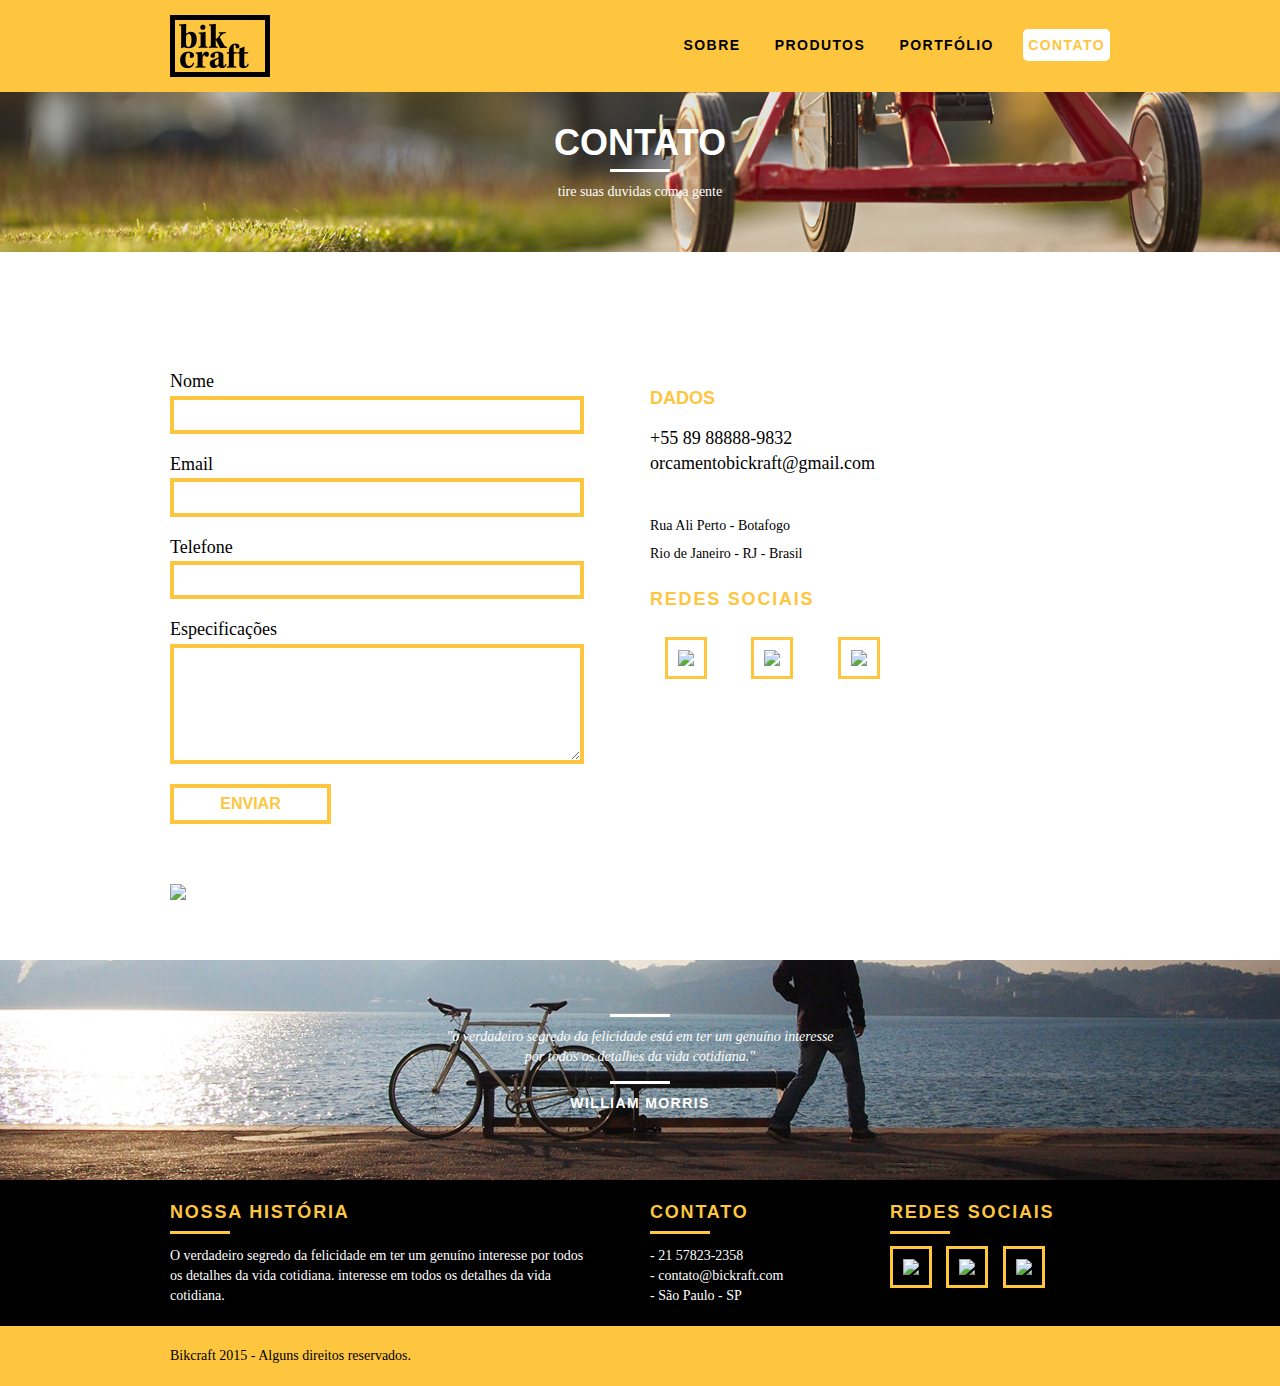
==== contatos.html @ dabd2781 "Página de contatos finalizada" ====
<!DOCTYPE html>
<html lang="pt-br">
<head>
    <meta charset="UTF-8">
    <meta http-equiv="X-UA-Compatible" content="IE=edge">
    <meta name="viewport" content="width=device-width, initial-scale=1.0">
    <link rel="stylesheet" href="css/normalize.css">
    <link rel="stylesheet" href="css/reset.css"> 
    <link rel="stylesheet" href="css/grid.css">  
    <link rel="stylesheet" href="css/style.css"> 
    <link rel="stylesheet" href="css/contatos.css"> 
    <title>Bickraft - Sobre</title>
</head>
<body>
    
    <!-- Header -->
    <header class="header">
        <div class="container">

            <a href="index.html" class="grid-4">
                <img src="img/logo.png" alt="Bickraft">
            </a>

            <nav class="header_menu grid-12">
                 <ul>
                     <li><a href="sobre.html">Sobre</a></li>
                     <li><a href="produtos.html" >Produtos</a></li>
                     <li><a href="portfolio.html">Portfólio</a></li>
                     <li><a href="contatos.html" class="menu_ativo">Contato</a></li>
                 </ul>
            </nav>
        </div>
    </header>

      <!-- Introdução -->
    <section class="introducao-interna interna_produtos">
        <div class="container">
            <h1>Contato</h1>
            <p>tire suas duvidas com a gente</p>
       </div>
    </section>

    <!-- Formulário -->
    <section class="formulario container">
        
                <form action="" method="POST" class="grid-8">
                    <label>Nome</label>
                    <input type="text" id="nome">
    
                    <label>Email</label>
                    <input type="text" id="email">
    
                    <label>Telefone</label>
                    <input type="text" id="telefone">
    
                    <label>Especificações</label>
                    <textarea id="area_texto"></textarea>
                    <button class="btn2">Enviar</button>
                </form>

            <div class="orcamento_dados grid-8">
                <h3>Dados</h3>
                <span data-="telefone">+55 89 88888-9832</span>
                <span class="dados_email">orcamentobickraft@gmail.com</span>
                <p>Rua Ali Perto - Botafogo</p>
                <p>Rio de Janeiro - RJ - Brasil</p>

                <div class="orcamento_redes">
                    <h3>Redes Sociais</h3>
                    <ul>
                        <li><a href="http://facebook.com" target="_blank"><img src="../bickraft/img/redes-sociais/facebook.png"></a></li>
                        <li><a href="http://instagram.com" target="_blank"><img src="../bickraft/img/redes-sociais/instagram.png"></a></li>
                        <li><a href="http://twitter.com" target="_blank"><img src="../bickraft/img/redes-sociais/twitter.png"></a></li>
                    </ul>    
                </div>

            </div>

          
            <div class="grid-16 form-end">
                <img src="../bickraft/img/endereco-bikcraft.jpg">
            </div>
            
            
  
    </section>

     <!-- Quebra -->
     <section class="quebra container">
        <blockquote class="quote-externo">
            <p>"o verdadeiro segredo da felicidade está em ter um genuíno interesse por todos os detalhes da vida cotidiana."</p>
            <cite>WILLIAM MORRIS</cite>
        </blockquote>
     </section>     
 
     <!--Footer-->
     <footer>
         <div class="footer">
            <div class="container">
                <div class="grid-8 footer_historia">
                    <h3>Nossa História</h3>
                    <p>O verdadeiro segredo da felicidade em ter um genuíno interesse por todos os detalhes da vida cotidiana. interesse em todos os detalhes da vida cotidiana.</p>
                </div>

                <div class="grid-4 footer_contato">
                    <h3>Contato</h3>
                    <ul>
                        <li> - 21 57823-2358</li>
                        <li> - contato@bickraft.com</li>
                        <li> - São Paulo - SP</li>
                    </ul>    
                </div>

                <div class="grid-4 footer_redes">
                    <h3>Redes Sociais</h3>
                    <ul>
                        <li><a href="http://facebook.com" target="_blank"><img src="../bickraft/img/redes-sociais/facebook.png"></a></li>
                        <li><a href="http://instagram.com" target="_blank"><img src="../bickraft/img/redes-sociais/instagram.png"></a></li>
                        <li><a href="http://twitter.com" target="_blank"><img src="../bickraft/img/redes-sociais/twitter.png"></a></li>
                    </ul>    
                </div>
            </div>
         </div>

         <div class="copy">
          <div class="container">
            <p class="grid-16"> Bikcraft 2015 - Alguns direitos reservados.</p>
          </div> 
         </div>
     </footer>
</body>
</html>
---- css/grid.css ----
*, *:before, *:after {
    -webkit-box-sizing: border-box; 
    -moz-box-sizing: border-box; 
    box-sizing: border-box;
  }
  
  .container {
      width: 960px;
      margin: 0 auto;
      padding: 0px;
      position: relative;
  }
  
  .container:after, .container:before {
      content: " ";
      display: table;
  }
  
  .container:after {
      clear: both;
  }
  
  .grid-1, .grid-2, .grid-3, .grid-4, .grid-5, .grid-6, .grid-7, .grid-8, .grid-9, .grid-10, .grid-11, .grid-12, .grid-13, .grid-14, .grid-15, .grid-16, .grid-1-3 {
      float: left;
      margin-left: 10px;
      margin-right: 10px;
  }
  
  .grid-1 	{width: 40px;}
  .grid-2 	{width: 100px;}
  .grid-3 	{width: 160px;}
  .grid-4 	{width: 220px;}
  .grid-5 	{width: 280px;}
  .grid-6 	{width: 340px;}
  .grid-7 	{width: 400px;}
  .grid-8 	{width: 460px;}
  .grid-9 	{width: 520px;}
  .grid-10 	{width: 580px;}
  .grid-11 	{width: 640px;}
  .grid-12 	{width: 700px;}
  .grid-13 	{width: 760px;}
  .grid-14 	{width: 820px;}
  .grid-15 	{width: 880px;}
  .grid-16 	{width: 940px;}
  .grid-1-3	{width: 300px;}
  
  @media only screen and (min-width: 768px) and (max-width: 959px) {
  
  .container {
      width: 768px;
  }
  
  .grid-1		{width: 28px;}
  .grid-2		{width: 76px;}
  .grid-3		{width: 124px;}
  .grid-4		{width: 172px;}
  .grid-5		{width: 220px;}
  .grid-6		{width: 268px;}
  .grid-7		{width: 316px;}
  .grid-8		{width: 364px;}
  .grid-9		{width: 412px;}
  .grid-10	{width: 460px;}
  .grid-11	{width: 508px;}
  .grid-12	{width: 556px;}
  .grid-13	{width: 604px;}
  .grid-14	{width: 652px;}
  .grid-15	{width: 700px;}
  .grid-16	{width: 748px;}
  .grid-1-3	{width: 236px;}
  
  }
  
  @media only screen and (max-width: 767px) {
  .container {
      width: 300px;
  }
  
  .grid-1, .grid-2, .grid-3, .grid-4, .grid-5, .grid-6, .grid-7, .grid-8, .grid-9, .grid-10, .grid-11, .grid-12, .grid-13, .grid-14, .grid-15, .grid-16, .grid-1-3 {
      width: 300px;
      margin: 0 0 20px 0;
      float: none;
  }
  
  }
---- css/style.css ----
/*  Estilos Gerais do site */

body{
    font-family: Arial, Helvetica, sans-serif;
    z-index: 1;
}

p{
    font-family: Georgia, 'Times New Roman', Times, serif;
    font-size: 14px;
    line-height: 20px;
}

img{
    display: block;
}

.btn{
    border: 3px solid #fec63e;
    padding: 10px 30px;
    color: #fec63e;
    font-size: 14px;
    line-height: 20px;
    text-transform: uppercase;
    letter-spacing: .1em;
    font-weight: bold;
}

.btn:hover{
    color: #fff;
    border-color: #fff;
}
.btn.btn-preto:hover{
    color: #000;
    border-color: #000;
}

.subtitulo{
    font-weight: bold;
    font-size: 24px;
    line-height: 30px;
    letter-spacing: .1em;
    color: #000;
    text-transform: uppercase;
    text-align: center;
    margin-bottom: 40px;
}

.subtitulo:after{
    content: "";
    display: block;
    width: 60px;
    height: 3px;
    background-color: #000;
    margin: 8px auto;
}


.subtitulo-interno{
    font-weight: bold;
    font-size: 24px;
    line-height: 30px;
    letter-spacing: .1em;
    color: #000;
    text-transform: uppercase;
    text-align: center;
    margin-bottom: 40px;
}

.subtitulo-interno:after{
    content: "";
    display: block;
    width: 60px;
    height: 3px;
    background-color: #000;
    margin: 8px auto;
}

/*  Header */

.header{
    width: 100%;
    background: #fec63e; 
    /* #fec63e */
    padding: 15px 0;
    position: fixed;
    top: 0;
    z-index: 10;
}

.header_menu{
    text-align: right;
  
}

.header_menu ul li{
    display: inline-block;
    margin-left: 20px;
    margin-top: 20px;
}

.header_menu ul li a{
    color: #000;
    font-weight: bold;
    text-transform: uppercase; /* Letra maiuscula */
    letter-spacing: .1em; /* Espaçamento entre as letras */
    font-size: 14px;
    line-height: 20px;
    padding: 10px 5px;
}

.header_menu ul li a:hover{
    color: #fec63e;
    background: #fff;
    border-radius: 5px;
    padding: 8px 5px;
    transition: 0.2s;
}

.header_menu ul li a.menu_ativo{
    color: #fec63e;
    background:#fff;
    border-radius: 5px;
    padding: 8px 5px;
}

/* Introdução do Site */

.introducao{
    width: 100%;
    height: 380px;
    background: url("../img/bg.jpg") no-repeat center;
    background-size: cover;
    margin-top: 92px;
    text-align: center;
    color: #fff;
    padding-top: 60px;
    
}
/* Introdução interna */
.introducao-interna{
    width: 100%;
    margin-top: 92px;
    height: 160px;
    text-align: center;
    color: #fff;
    padding-top: 30px;

}

.introducao h1, .introducao-interna h1{
    font-size: 36px;
    font-weight: bold;
    text-transform: uppercase;
}

.introducao-interna h1:after{
    content: "";
    display: block;
    width: 60px;
    height: 3px;
    background-color: #fff;
    margin: 6px auto 10px auto;
}

.quote-externo{
    max-width: 320px;
    margin: 0 auto;
    color: #fff;
    margin-bottom: 40px;
}

.quote-externo p{
    font-style: italic;
}

.quote-externo p:before, .quote-externo p:after{
    content: "";
    display: block;
    width: 60px;
    height: 3px;
    background: #fff;
    margin: 14px auto 10px auto;
}

.quote-externo cite{
    font-style: normal;
    font-weight: bold;
    font-size: 14px;
    letter-spacing: .1em;
}


.introducao .btn:hover{
    color: #fff;
    border-color: #fff;
}

/* Produtos */

.produtos{
    padding: 60px 0;
}

.produtos_lista li{
    background: #fec63e;
    text-align: center;
    
}

.produtos_lista li h3{
    font-weight: bold;
    font-size: 18px;
    line-height: 25px;
    text-transform: uppercase;
    letter-spacing: .1em;
    margin-top: 20px;
    
}

.produtos_lista li h3:after{
    content: "";
    display: block;
    width: 60px;
    height: 3px;
    background-color: #000;
    margin: 2px auto;
}

.produtos_lista li p{
    padding: 10px 20px 20px 20px;
}

.produtos_icone{
    background: #000;
    padding: 20px;
}

.call{
    padding-top: 40px;
    text-align: center;
    clear: both;
}

.call p{
    margin-bottom: 20px;
}

/* Portfólio */

.portfolio{
    width: 100%;
    background: #000;
    padding: 40px;
}

.portfolio .subtitulo{
    color: #fec63e;
}

.portfolio .subtitulo:after{

    background-color:#fec63e;
    
}

.portfolio_lista li:last-child{
    margin-top: 20px;
}

.portfolio .call p{
    color: #fff;
}

/* Qualidade */

.qualidade{
    padding: 60px 0;
    clear: both;
}

.qualidade:after{
    content: "";
    width: 634px;
    height: 83px;
    display: block;
    background: url("../img/linhas.png") no-repeat center;
    position: absolute;
    top: 209px;
    right: 162px;
    z-index: -1;
}

.qualidade img{
    margin: 0 auto;
    overflow: auto;
}

.qualidade_lista li{
    text-align: center;
    padding-top: 20px;
}

.qualidade_lista li h3{
    font-weight: bold;
    font-size: 18px;
    line-height: 25px;
    text-transform: uppercase;
    letter-spacing: .1em;
    margin-top: 20px;
    
}

.qualidade_lista li h3:after{
    content: "";
    display: block;
    width: 60px;
    height: 3px;
    background-color: #000;
    margin: 6px auto;
}

/* Quebra */

.quebra {
    width: 100%;
    height: 220px;
    background: url("../img/bg-footer.jpg") no-repeat center;
    background-size: cover;
    text-align: center;
}

.quebra .quote-externo{
    max-width: 400px;
    padding-top: 40px;
}

/* Footer */

.footer{
    width: 100%;
    background: #000;
    color: #fff;
    padding: 20px 0;
}

.footer h3{
    font-size: 18px;
    line-height: 25px;
    color: #fec63e;
    text-transform: uppercase;
    letter-spacing: .1em;
    font-weight: bold;
}

.footer h3:after{
    content: "";
    display: block;
    width: 60px;
    height: 3px;
    background: #fec63e;
    margin: 6px 0 12px 0;
}

.footer_historia{
    padding-right: 40px;
}

.footer_contato ul li{
    font-size: 14px;
    line-height: 20px;
    font-family: Georgia, 'Times New Roman', Times, serif;
}

.footer_redes ul li{
    display: inline-block;
    margin-right: 10px;
}

.footer_redes ul li a{
    border: 3px solid #fec63e;
    display: block;
    padding: 10px;
}

.footer_redes ul li a:hover{
    border-color: #fff;
}

.copy{
    width: 100%;
    background: #fec63e;
    padding: 20px 0;

}
---- css/contatos.css ----
.interna_produtos{
    background: url("../img/bg-contato.jpg") no-repeat center;
}


.formulario{
    padding: 60px 0;
    margin-top: 59px;
    color: #000;
    

}

.formulario label{
    display: block;
    color:#000;
    font-family: Georgia, 'Times New Roman', Times, serif;
    font-size: 18px;
    margin-bottom: 4px;

}



.formulario input, .formulario textarea{
    display: block;
    width: 90%;
    border: 4px solid #fec63e;
    background: none;
    color: #fff;
    padding: 7px 10px;
    font-size: 14px;
    margin-bottom: 20px;
    font-family: Georgia, 'Times New Roman', Times, serif;
    
}

.formulario textarea{
    height: 120px;
}

.formulario h2{
    color: #fec63e;
}

.formulario h2:after{
    background: #fec63e;
}

.formulario .btn2{
    padding: 7px 40px;
    width: 35%;
    display: block;
    margin-top: 18px;
    color:#fec63e;
    border: 4px solid #fec63e;
    background: none;
    text-transform: uppercase;
    font-weight: bold;

}

.formulario .btn2:hover{
    border: 4px solid #fff;
    color: #fff;
    cursor:pointer
}

.orcamento_dados h3{
    color: #fec63e;
    font-family: Arial, Helvetica, sans-serif;
    font-size: 18px;
    line-height: 25px;
    font-weight: bold;
    text-transform: uppercase;
    padding: 15px 0;
   

}

.orcamento_dados span{
    display: block;
    font-size: 18px;
    font-family: Georgia, 'Times New Roman', Times, serif;
    line-height: 25px;
}

.dados_email{
    margin-bottom: 40px;
}

.orcamento_dados ul{
    padding-right: 60px;
}

.orcamento_dados ul li{
    font-family: Georgia, 'Times New Roman', Times, serif;
    font-size: 14px;
    padding: 10px 15px;

}



.orcamento_dados p{
    margin: 8px 0;
}


.orcamento_redes h3{
    font-size: 18px;
    line-height: 25px;
    color: #fec63e;
    text-transform: uppercase;
    letter-spacing: .1em;
    font-weight: bold;
}

.orcamento_redes ul li{
    display: inline-block;
    margin-right: 10px;
}

.orcamento_redes ul li a{
    border: 3px solid #fec63e;
    display: block;
    padding: 10px;
}

.orcamento_redes ul li a:hover{
    border-color: #000;
 
}

.form-end{
    padding-top: 60px;
}
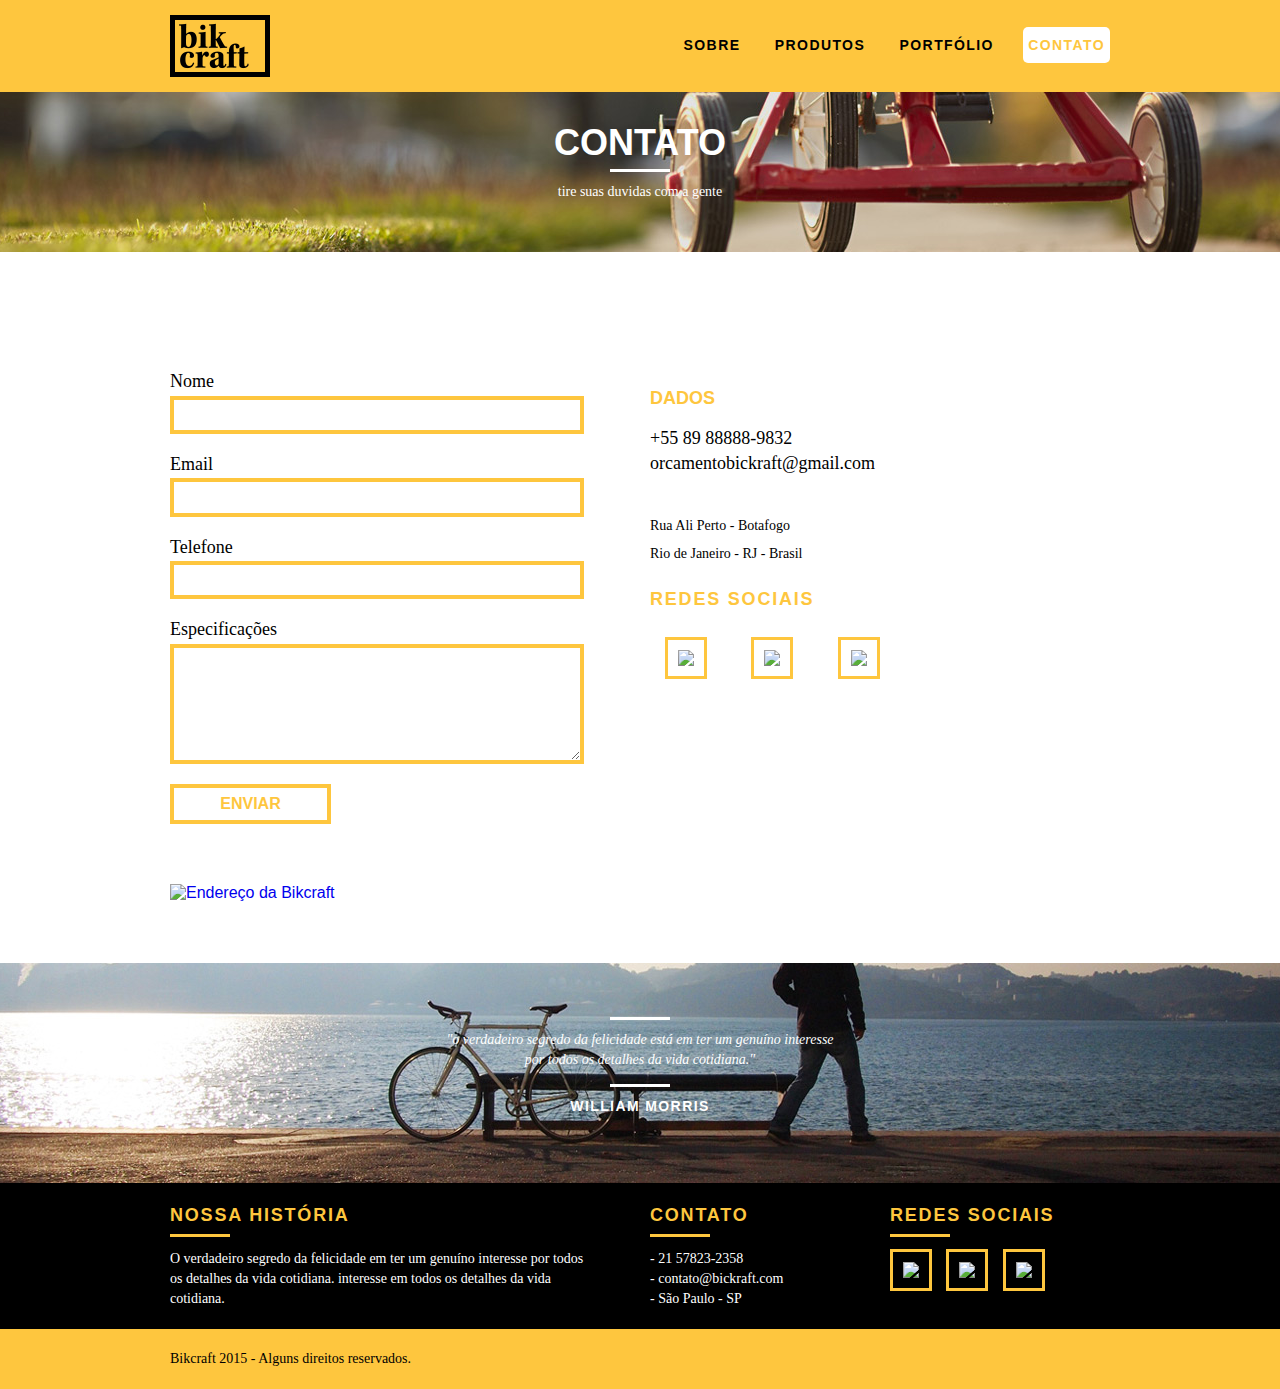
==== commit 927d1893: "Criando o responsivo do site" ====
--- a/contatos.html
+++ b/contatos.html
@@ -9,6 +9,7 @@
     <link rel="stylesheet" href="css/grid.css">  
     <link rel="stylesheet" href="css/style.css"> 
     <link rel="stylesheet" href="css/contatos.css"> 
+    <link rel="stylesheet" href="css/responsivo.css"> 
     <title>Bickraft - Sobre</title>
 </head>
 <body>
@@ -33,7 +34,7 @@
     </header>
 
       <!-- Introdução -->
-    <section class="introducao-interna interna_produtos">
+    <section class="introducao-interna interna_contato">
         <div class="container">
             <h1>Contato</h1>
             <p>tire suas duvidas com a gente</p>
@@ -78,7 +79,7 @@
 
           
             <div class="grid-16 form-end">
-                <img src="../bickraft/img/endereco-bikcraft.jpg">
+                <a href="https://satellite-map.gosur.com" target="_blank"><img src="../bickraft/img/endereco-bikcraft.jpg" alt="Endereço da Bikcraft"></a>
             </div>
             
             
--- a/css/grid.css
+++ b/css/grid.css
@@ -81,4 +81,6 @@
       float: none;
   }
   
-  }+  }
+
+  --- a/css/style.css
+++ b/css/style.css
@@ -13,6 +13,7 @@
 
 img{
     display: block;
+    max-width: 100%;
 }
 
 .btn{
@@ -113,7 +114,7 @@
     color: #fec63e;
     background: #fff;
     border-radius: 5px;
-    padding: 8px 5px;
+    padding: 10px 5px;
     transition: 0.2s;
 }
 
@@ -121,7 +122,7 @@
     color: #fec63e;
     background:#fff;
     border-radius: 5px;
-    padding: 8px 5px;
+    padding: 10px 5px;
 }
 
 /* Introdução do Site */
--- a/css/contatos.css
+++ b/css/contatos.css
@@ -1,4 +1,4 @@
-.interna_produtos{
+.interna_contato{
     background: url("../img/bg-contato.jpg") no-repeat center;
 }
 
@@ -27,7 +27,6 @@
     width: 90%;
     border: 4px solid #fec63e;
     background: none;
-    color: #fff;
     padding: 7px 10px;
     font-size: 14px;
     margin-bottom: 20px;
@@ -61,8 +60,8 @@
 }
 
 .formulario .btn2:hover{
-    border: 4px solid #fff;
-    color: #fff;
+    border: 4px solid #000;
+    color: #000;
     cursor:pointer
 }
 
--- a/css/responsivo.css
+++ b/css/responsivo.css
@@ -0,0 +1,49 @@
+/* Estilo para tabletes */
+
+@media only screen and (min-width: 768px) and (max-width: 959px){
+
+}
+
+/* Estilo para smartphones */
+@media only screen and (max-width: 767px) {
+    /* Header */
+    .header{
+        position: relative;
+        padding-bottom: 20px;
+    }
+
+    .header img{
+        margin: 0 auto 20px auto;
+    }
+
+    .header_menu{
+        text-align: center;
+    }
+
+    .header_menu ul li{
+        margin: 0;
+    }
+
+    .header_menu ul li a{
+        border:  4px solid #000;
+        width: 140px;
+        display: block;
+        float: left;
+       
+    }
+
+    .header_menu ul li a:hover{
+        border-color: #fff;
+        
+       
+    }
+
+    .header_menu ul li a.menu_ativo{
+        border-color: #fff;
+    }
+    /* Introdução */
+    .introducao{
+        margin-top: 0px;
+        padding-top: 20px;
+    }
+}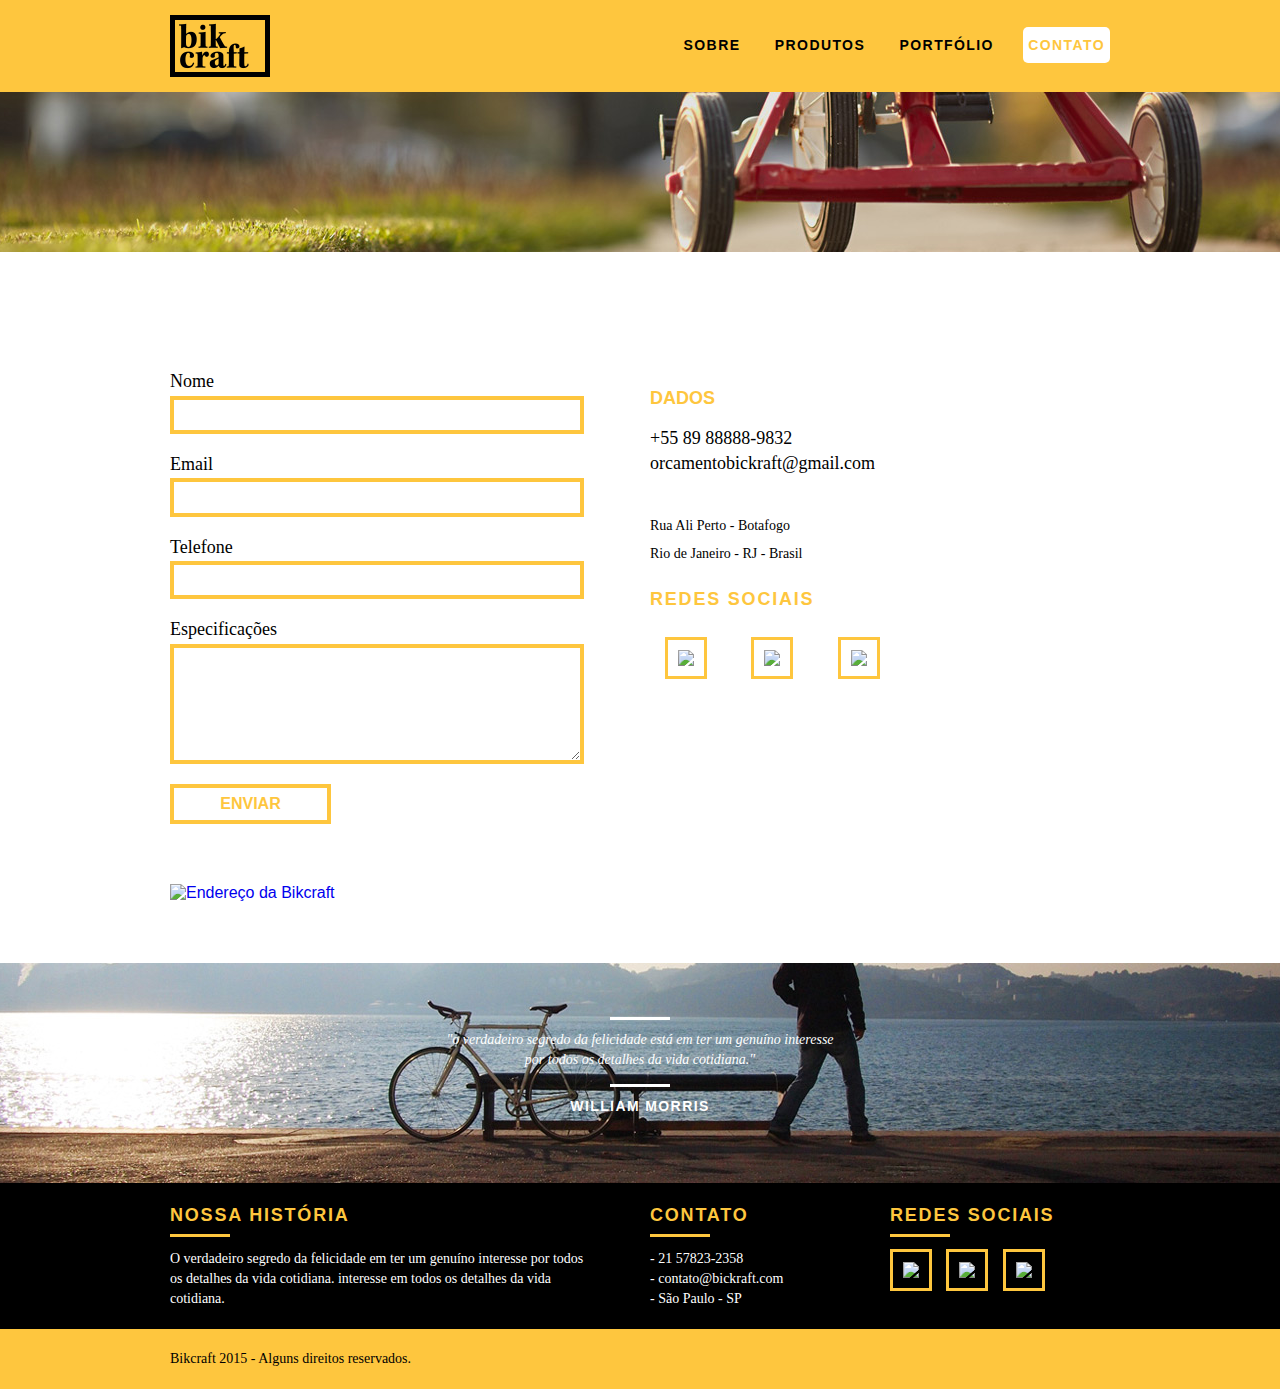
==== commit f8c9a20a: "Finalizando as animações com css e javascript" ====
--- a/contatos.html
+++ b/contatos.html
@@ -10,6 +10,7 @@
     <link rel="stylesheet" href="css/style.css"> 
     <link rel="stylesheet" href="css/contatos.css"> 
     <link rel="stylesheet" href="css/responsivo.css"> 
+    <script src="/js/libs/modernizr.custom.45655.js"></script>
     <title>Bickraft - Sobre</title>
 </head>
 <body>
@@ -129,5 +130,11 @@
           </div> 
          </div>
      </footer>
+    <!--Javascript -->
+    <script src="http://ajax.googleapis.com/ajax/libs/jquery/1.8.3/jquery.min.js"></script>
+    <script src="js/libs/jquery-1.11.2.min.js"></script>
+    <script src="js/plugins.js"></script>
+    <script src="js/main.js"></script>
+     <!--Javascript -->
 </body>
 </html>--- a/css/style.css
+++ b/css/style.css
@@ -25,6 +25,7 @@
     text-transform: uppercase;
     letter-spacing: .1em;
     font-weight: bold;
+    transition: all .5s ease;
 }
 
 .btn:hover{
@@ -115,7 +116,7 @@
     background: #fff;
     border-radius: 5px;
     padding: 10px 5px;
-    transition: 0.2s;
+    transition: all 0.3s ease;
 }
 
 .header_menu ul li a.menu_ativo{
@@ -206,7 +207,10 @@
 .produtos_lista li{
     background: #fec63e;
     text-align: center;
-    
+}
+
+.produtos_lista li img{
+    margin: 0 auto;
 }
 
 .produtos_lista li h3{
@@ -265,7 +269,7 @@
     
 }
 
-.portfolio_lista li:last-child{
+.portfolio_lista div:last-child{
     margin-top: 20px;
 }
 
@@ -382,6 +386,7 @@
     border: 3px solid #fec63e;
     display: block;
     padding: 10px;
+    transition: all 0.5s ease;
 }
 
 .footer_redes ul li a:hover{
@@ -393,4 +398,51 @@
     background: #fec63e;
     padding: 20px 0;
 
+}
+
+/* Animações */
+/*Animações*/
+
+.js .introducao h1, .js .introducao blockquote, .js .introducao .btn, .js .animar, .js .animar-interno, .js .introducao-interna h1, .js .introducao-interna p {
+	opacity: 0;
+}
+
+.animated {
+  -webkit-animation-duration: 1s;
+          animation-duration: 1s;
+  -webkit-animation-fill-mode: both;
+          animation-fill-mode: both;
+}
+
+@-webkit-keyframes fadeInDown {
+  0% {
+    opacity: 0;
+    -webkit-transform: translate3d(0, -20px, 0);
+            transform: translate3d(0, -20px, 0);
+  }
+
+  100% {
+    opacity: 1;
+    -webkit-transform: none;
+            transform: none;
+  }
+}
+
+@keyframes fadeInDown {
+  0% {
+    opacity: 0;
+    -webkit-transform: translate3d(0, -20px, 0);
+            transform: translate3d(0, -20px, 0);
+  }
+
+  100% {
+    opacity: 1;
+    -webkit-transform: none;
+            transform: none;
+  }
+}
+
+.fadeInDown {
+  -webkit-animation-name: fadeInDown;
+          animation-name: fadeInDown;
 }--- a/css/responsivo.css
+++ b/css/responsivo.css
@@ -2,6 +2,67 @@
 
 @media only screen and (min-width: 768px) and (max-width: 959px){
 
+    /* Qualidade */
+    .qualidade:after{
+        right: 66px;
+    }
+
+    .qualidade_lista li {
+        padding-top: 20px;
+    }
+
+    /* Footer */
+
+    .footer_redes ul li a{
+        border: 3px solid #fec63e;
+        display: block;
+        padding: 6px;
+    }
+
+    .footer_redes ul li a img{
+        width: 26px;
+        height: 26px;
+    }
+
+    /* Produtos */
+
+    .produto_item h2{
+        top: -150px;
+    }
+
+    .produto_icone{
+       padding: 41px 0;
+    }
+
+    .produto_info p{
+      
+        font-size: 14px;
+        line-height: 20px;
+        height: 120px;
+        padding: 20px 30px;
+    }
+
+    .produto_info ul li{
+        width: 181px;
+        height: 49px;
+       
+    }
+
+    /* Formulário */
+    .formulario .btn2{
+        padding: 7px 30px;
+        width: 40%;
+        display: block;
+        margin-top: 18px;
+        color:#fec63e;
+        border: 4px solid #fec63e;
+        background: none;
+        text-transform: uppercase;
+        font-weight: bold;
+    
+    }
+
+     /* Final de estilo para tabletes*/
 }
 
 /* Estilo para smartphones */
@@ -21,12 +82,12 @@
     }
 
     .header_menu ul li{
-        margin: 0;
+        margin: 5px;
     }
 
     .header_menu ul li a{
         border:  4px solid #000;
-        width: 140px;
+        width: 136px;
         display: block;
         float: left;
        
@@ -44,6 +105,89 @@
     /* Introdução */
     .introducao{
         margin-top: 0px;
-        padding-top: 20px;
+        padding-top: 40px;
+        background: url("../img/bg-mobile.jpg") no-repeat center;
+    background-size: cover;
     }
-}+
+    .introducao h1{
+        font-size: 36px;
+    }
+
+    /* Introdução Interna*/
+
+    .introducao-interna{
+        margin-top: 0px;
+ 
+    
+    }
+
+    /* Call */
+    .call{
+        padding: 10px;
+    }
+
+    /* Qualidade */
+    .qualidade:after{
+        display: none;
+    }
+
+    /* Sobre */
+    .missao_sobre p{
+        font-size: 14px;
+        line-height: 20px;
+        padding-right: 0px;
+    }
+
+    .missao_sobre ul li{
+        font-size: 14px;
+        line-height: 25px;
+        padding-right: 0px;
+    }
+
+    /* Produtos */
+
+    .produtos_item h2{
+        top: -100px;      
+        margin-bottom: -60px;
+    }
+
+    .produto_icone{
+        padding: 41px 0;
+     }
+ 
+     .produto_info p{
+         font-size: 14px;
+         line-height: 20px;
+         height: auto;
+         padding: 20px 30px;
+     }
+ 
+     .produto_info ul li{
+         width: 149px;
+         height: 49px;
+         font-size: 14px;
+         line-height: 20px;
+        
+     }
+
+     .formulario .btn2{
+        width: 50%;
+    }
+
+    .orcamento_redes ul li{
+    
+        margin-right: 0px;
+      
+    }
+
+    .orcamento_redes ul li a{
+        border: 3px solid #fec63e;
+        display: block;
+        padding: 4px;
+    }
+    
+
+
+   
+}     /* Final de estilo para tabletes*/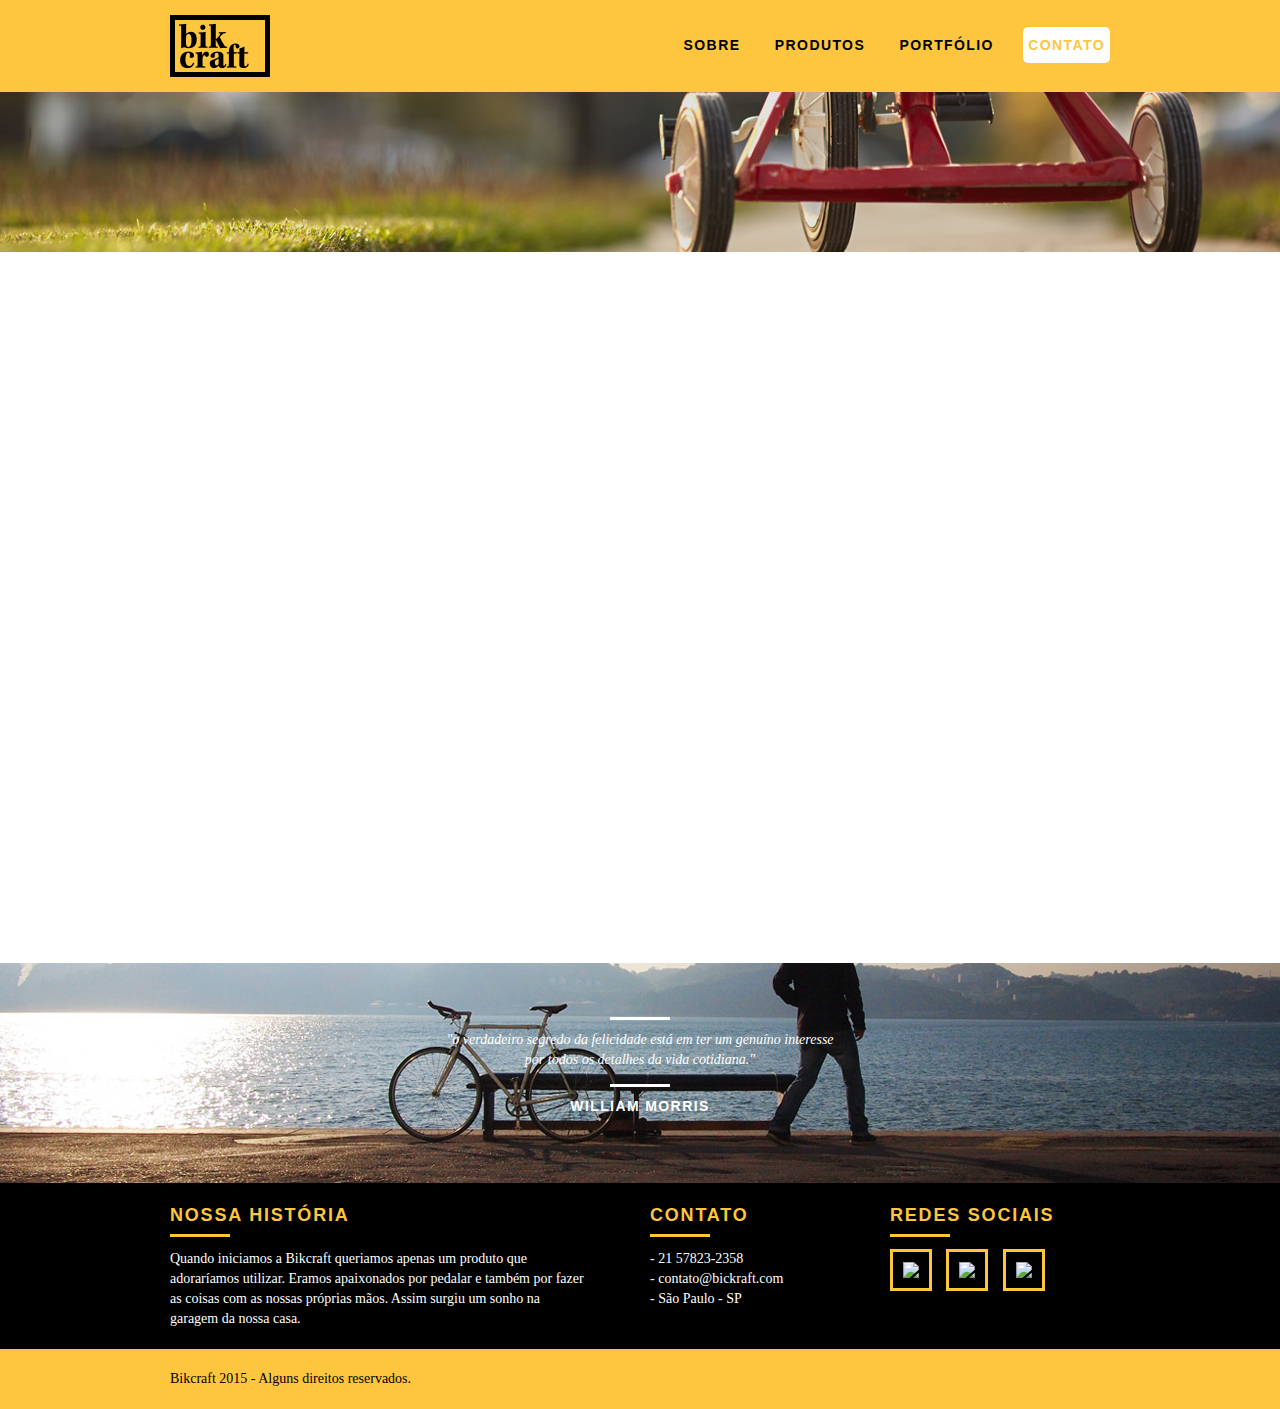
==== commit 7893a024: "Otimizando site para SEO" ====
--- a/contatos.html
+++ b/contatos.html
@@ -2,8 +2,17 @@
 <html lang="pt-br">
 <head>
     <meta charset="UTF-8">
+    <title>Bickraft - Contato - 21 9999-9999</title>
+    <meta name="description" content="Compre a sua bicicleta personalizada na Bickraft.
+    Possuímos modelos de Passeio, Retrô e Esporte.">
+    <meta property="og:type" content="website"/>
+	<meta property="og:title" content="Bikcraft - Contato - 21 9999-9999"/>
+	<meta property="og:description" content="Compre a sua bicicleta personalizada na Bikcraft. Possuímos modelos Passeio, Retrô e Esporte."/>
+	<meta property="og:url" content="http://bikcraft.com/contato.html"/>
+	<meta property="og:image" content="http://bikcraft.com/img/og-image.png"/>
     <meta http-equiv="X-UA-Compatible" content="IE=edge">
     <meta name="viewport" content="width=device-width, initial-scale=1.0">
+    <link rel="shortcut icon" href="../bickraft/favicon.ico">
     <link rel="stylesheet" href="css/normalize.css">
     <link rel="stylesheet" href="css/reset.css"> 
     <link rel="stylesheet" href="css/grid.css">  
@@ -11,7 +20,7 @@
     <link rel="stylesheet" href="css/contatos.css"> 
     <link rel="stylesheet" href="css/responsivo.css"> 
     <script src="/js/libs/modernizr.custom.45655.js"></script>
-    <title>Bickraft - Sobre</title>
+    
 </head>
 <body>
     
@@ -43,21 +52,27 @@
     </section>
 
     <!-- Formulário -->
-    <section class="formulario container">
+    <section class="formulario container animar-interno">
         
-                <form action="" method="POST" class="grid-8">
-                    <label>Nome</label>
-                    <input type="text" id="nome">
-    
-                    <label>Email</label>
-                    <input type="text" id="email">
-    
-                    <label>Telefone</label>
-                    <input type="text" id="telefone">
-    
-                    <label>Especificações</label>
-                    <textarea id="area_texto"></textarea>
-                    <button class="btn2">Enviar</button>
+
+                <form action="enviar.php" method="post" name="form" class="formphp grid-8">
+                    <label for="nome">Nome</label>
+                    <input id="nome" name="nome" type="text">
+                    <label for="email">E-mail</label>
+                    <input id="email" name="email" type="text">
+                    <label for="telefone">Telefone</label>
+                    <input id="telefone" name="telefone" type="text">
+
+                
+                    <label class="nao-aparece">Se você não é um robô, deixe em branco.</label>
+                    <input type="text" class="nao-aparece" name="leaveblank">
+                    <label class="nao-aparece">Se você não é um robô, não mude este campo.</label>
+                    <input type="text" class="nao-aparece" name="dontchange" value="http://" >
+                
+                    <label for="mensagem">Mensagem</label>
+                    <textarea name="mensagem" id="mensagem"></textarea>
+                
+                    <button id="enviar" name="enviar" type="submit" class="btn2">Enviar</button>
                 </form>
 
             <div class="orcamento_dados grid-8">
@@ -101,7 +116,7 @@
             <div class="container">
                 <div class="grid-8 footer_historia">
                     <h3>Nossa História</h3>
-                    <p>O verdadeiro segredo da felicidade em ter um genuíno interesse por todos os detalhes da vida cotidiana. interesse em todos os detalhes da vida cotidiana.</p>
+                    <p>Quando iniciamos a Bikcraft queriamos apenas um produto que adoraríamos utilizar. Eramos apaixonados por pedalar e também por fazer as coisas com as nossas próprias mãos. Assim surgiu um sonho na garagem da nossa casa.</p>
                 </div>
 
                 <div class="grid-4 footer_contato">
--- a/css/style.css
+++ b/css/style.css
@@ -14,6 +14,25 @@
 img{
     display: block;
     max-width: 100%;
+}
+
+.formphp label.nao-aparece, .formphp input.nao-aparece {
+	display: none !important;
+}
+
+#form-erro span, #form-send span  {
+	font-size: 18px;
+	line-height: 25px;
+	margin-bottom: 10px;
+	display: block;
+}
+
+#form-send {
+	color: #31aa39;
+}
+
+#form-erro {
+	color: #f64540;
 }
 
 .btn{
@@ -403,10 +422,10 @@
 /* Animações */
 /*Animações*/
 
-.js .introducao h1, .js .introducao blockquote, .js .introducao .btn, .js .animar, .js .animar-interno, .js .introducao-interna h1, .js .introducao-interna p {
+.js .animar, .js .animar-interno , .js .introducao h1, .js .introducao blockquote, .js .introducao .btn, .js .animar, .js .animar-interno, .js .introducao-interna h1, .js .introducao-interna p {
 	opacity: 0;
 }
-
+ 
 .animated {
   -webkit-animation-duration: 1s;
           animation-duration: 1s;
@@ -417,8 +436,8 @@
 @-webkit-keyframes fadeInDown {
   0% {
     opacity: 0;
-    -webkit-transform: translate3d(0, -20px, 0);
-            transform: translate3d(0, -20px, 0);
+    -webkit-transform: translate3d(0, -100px, 0);
+            transform: translate3d(0, -100px, 0);
   }
 
   100% {
@@ -431,8 +450,8 @@
 @keyframes fadeInDown {
   0% {
     opacity: 0;
-    -webkit-transform: translate3d(0, -20px, 0);
-            transform: translate3d(0, -20px, 0);
+    -webkit-transform: translate3d(0, -100px, 0);
+            transform: translate3d(0, -100px, 0);
   }
 
   100% {
